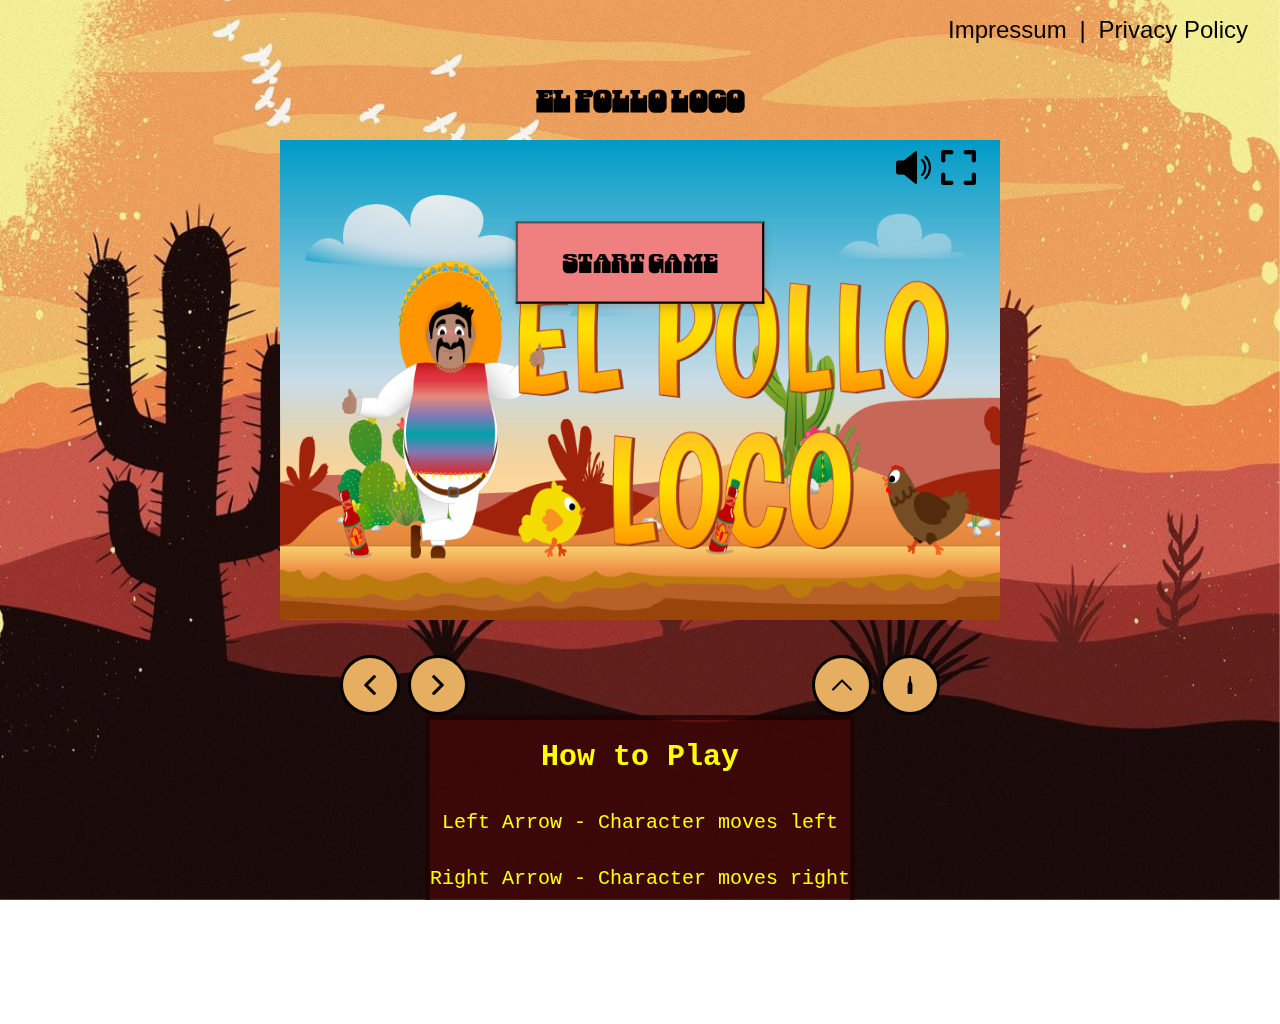
==== index.html @ 7851c174 "project upload" ====
<!DOCTYPE html>
<html lang="en">

<head>
    <meta charset="UTF-8">
    <meta name="viewport" content="width=device-width, initial-scale=1.0">
    <title>El Pollo Loco</title>
    <link rel="stylesheet" href="style.css">
    <link rel="stylesheet" href="fonts.css">
    <link rel="icon" type="image/x-icon" href="img/3_enemies_chicken/chicken_normal/1_walk/1_w.png">
    <script src="./js/models/drawable-objects.class.js"></script>
    <script src="./js/models/movable-object.class.js"></script>
    <script src="./js/models/character.class.js"></script>
    <script src="./js/models/chicken.class.js"></script>
    <script src="./js/models/chicken-small.class.js"></script>
    <script src="./js/models/coin.class.js"></script>
    <script src="./js/models/bottle-ground.class.js"></script>
    <script src="./js/models/cloud.class.js"></script>
    <script src="./js/models/status-bar.class.js"></script>
    <script src="./js/models/statusbar-bottle.class.js"></script>
    <script src="./js/models/statusbar-coin.class.js"></script>
    <script src="./js/models/statusbar-endboss.class.js"></script>
    <script src="./js/models/collision-handler.class.js"></script>
    <script src="./js/models/reset-handler.class.js"></script>
    <script src="./js/models/audio-manager.class.js"></script>
    <script src="./js/models/world.class.js"></script>
    <script src="./js/models/background-object.class.js"></script>
    <script src="./js/models/keyboard.class.js"></script>
    <script src="./js/models/level.class.js"></script>
    <script src="./js/models/throwable-objects.class.js"></script>
    <script src="./js/models/endboss.class.js"></script>
    <script src="./js/levels/level1.js"></script>
    <script src="./js/game.js"></script>
</head>

<body onload="init()">

    <div class="navbar-container">
        <div class="navbar">
            <a href="impressum.html" target="_blank">Impressum</a>
            <div>|</div>
            <a href="datenschutz.html" target="_blank">Privacy Policy</a>
        </div>
    </div>

    <div id="rotateOverlay">
        <div class="overlay-content">
            <p>Please rotate your device to landscape mode.</p>
        </div>
    </div>

    <img class="backgroundImage" src="img/desert.jpg" alt="background-Image">

    <div id="fullscreen">
        <h1>El pollo loco</h1>
        <canvas id="canvas" width="720" height="480"></canvas>
        <div class="start-button-container">
            <button id="startButton" class="start-button" onclick="startGame()">Start Game</button>
        </div>
        <div class="button-container">
            <button id="tryAgainBtn" class="try-again-btn" onclick="tryAgain()">Try Again?</button>
        </div>
        <div class="canvas-icon-width-container">
            <div class="canvas-icon-container">
                <div class="canvas-icons">
                    <img class="volume-icon" onclick="switchIcon()" id="volumeIcon" src="img/volume.png"
                        alt="Volume Icon">
                    <img class="expand-icon" onclick="canvasFullscreen()" src="./img/expand.png" alt="expand Icon">
                </div>
            </div>
        </div>
        <div class="hud">
            <div class="panel-left">
                <button id="leftBtn"><img src="img/left-arrow.png" alt="left-Arrow"></button>
                <button id="rightBtn"><img src="img/right-arrow.png" alt="right-Arrow"></button>
            </div>
            <div class="panel-right">
                <button id="jumpBtn"><img src="img/upload.png" alt="jump-btn"></button>
                <button id="thorwBtn"><img src="img/beer-bottle.png" alt="bottle-thorw-button"></button>
            </div>
        </div>

        <div class="control">
            <h1 class="headline-control">How to Play</h1>
            <h2>Left Arrow - Character moves left</h2>
            <h2>Right Arrow - Character moves right</h2>
            <h2>Space Bar - Character jumps</h2>
            <h2>Key D - Character throws bottle</h2>
        </div>
    </div>


</body>

</html>
---- style.css ----
html,
body {
    margin: 0;
    padding: 0;
    width: 100%;
    height: 100%;
    overflow-x: hidden;
    font-family: 'Danfo', Arial, Helvetica, sans-serif;
    -ms-overflow-style: none;
    scrollbar-width: none;
   
}

::-webkit-scrollbar {
    width: 0;
    height: 0;
}


.backgroundImage {
    position: fixed;
    top: 0;
    left: 0;
    width: 100vw;
    height: 100%;
    object-fit: cover;
    background-size: cover;
    background-attachment: fixed;
    overflow-x: hidden;
    z-index: -1;
}


canvas {
    background-color: black;
    display: block;
}

#fullscreen {
    display: flex;
    flex-direction: column;
    align-items: center;
    width: 100%;
    height: 100%;
    background-image: inherit;
    background-position: center;
    background-size: cover;
    position: relative;
}

.control {
    display: flex;
    flex-direction: column;
    align-items: center;
    color: black;
    border: 5px solid rgba(0, 0, 0, 0.5);
    background-color: rgba(96, 5, 5, 0.486);
    font-family: 'Courier New', Courier, monospace;
    color: yellow;
}

h1 {
    font-size: 30px;
}

h2 {
    font-size: 20px;
    font-weight: lighter;
}

.canvas-icon-width-container {
    position: relative;
    width: 720px;
    bottom: 470px;
    right: 0;
    left: 0;
}

.canvas-icon-container {
    display: flex;
    justify-content: flex-end;
    width: 100%;
}

.canvas-icons {
    width: 80px;
    cursor: pointer;
    display: flex;
    justify-content: space-between;
    padding-right: 24px;
}

.volume-icon {
    height: 35px;
    width: 35px;
}

.expand-icon {
    height: 35px;
    width: 35px;
}

.expand-icon:hover {
    background-color: rgba(128, 128, 128, 0.2);
    padding: 5px;
    box-sizing: border-box;
}

.volume-icon:hover {
    background-color: rgba(128, 128, 128, 0.2);
    padding: 5px;
    box-sizing: border-box;
}

.start-button {
    transform: scale(1.1);
    padding: 20px 40px;
    font-size: 24px;
    z-index: 1000;
    cursor: pointer;
    background-color: lightcoral;
    font-family: 'Danfo', Arial, Helvetica, sans-serif;
    box-shadow: 0 4px 8px rgba(0, 0, 0, 0.2);
}

.start-button-container {
    width: 720px;
    top: 165px;
    position: absolute;
    display: flex;
    justify-content: center;
}

.button-container {
    width: 720px;
    position: relative;
    bottom: 80px;
    display: flex;
    justify-content: center;
}

.try-again-btn {
    display: none;
    padding: 20px 40px;
    font-size: 24px;
    z-index: 1000;
    cursor: pointer;
    background-color: lightcoral;
    font-family: 'Danfo', Arial, Helvetica, sans-serif;
    box-shadow: 0 4px 8px rgba(0, 0, 0, 0.2);
    transform: scale(1.1);
}

.navbar-container {
    position: relative;
    width: 100%;
    top: 0;
    display: flex;
    justify-content: flex-end;
    z-index: 1000;
}

.navbar {
    width: 300px;
    display: flex;
    justify-content: space-between;
    padding-right: 16px;
    margin: 16px;
    box-sizing: content-box;
    gap: 8px;
    font-family: 'Franklin Gothic Medium', 'Arial Narrow', Arial, sans-serif;
    font-size: 24px;
}

a {
    color: black;
    text-decoration: none;
}

a:hover {
    text-decoration: underline;
    color: blue;
}

.hud {
    display: none;
}

.hud button {
    width: 60px;
    height: 60px;
    border-radius: 50%;
    border: 3px solid black;
    cursor: pointer;
    background-color: rgb(230, 174, 97);
    display: flex;
    justify-content: center;
    align-items: center;
    transition: transform 0.1s ease, background-color 0.1s ease, border-color 0.1s ease;
}

.hud button:active {
    transform: translateY(2px);
    box-shadow: 0 2px 5px rgba(0, 0, 0, 0.2);
    background-color: rgb(249, 158, 30);
    border-color: grey;
    transition: transform 0.1s ease, background-color 0.1s ease, border-color 0.1s ease;
}

.hud img {
    width: 20px;
}

.panel-left {
    display: flex;
    justify-content: space-between;
    gap: 8px;
}

.panel-right {
    display: flex;
    justify-content: space-between;
    gap: 8px;
}

#rotateOverlay {
    position: fixed;
    top: 0;
    left: 0;
    width: 100%;
    height: 100%;
    background: rgba(0, 0, 0, 0.8);
    color: white;
    display: none;
    text-align: center;
    z-index: 9999;
    font-size: 32px;
    padding: 20px;
}

.overlay-content {
    display: flex;
    justify-content: center;
    align-items: center;
    height: 100vh;
    width: 100%;
    font-family: 'Lucida Sans', 'Lucida Sans Regular', 'Lucida Grande', 'Lucida Sans Unicode', Geneva, Verdana, sans-serif;
}


/*Smartphones*/

@media screen and (orientation: portrait) {
    #rotateOverlay {
        display: block;
    }
}

@media only screen and (max-width: 720px) {
    canvas {
        width: 100%;
    }
}

@media only screen and (max-height: 480px) {
    canvas {
        height: 100vh;
    }
}

@media screen and (max-width: 1080px) and (orientation: landscape) {
    .hud {
        position: absolute;
        bottom: 120px;
        top: 500px;
        display: block;
        width: 600px;
        display: flex;
        justify-content: space-between;
        align-items: center;
        margin-bottom: 16px;
    }

    .hud button {
        width: 40px;
        height: 40px;
    }

}

@media screen and (max-width: 1366px) and (max-height: 1024px) and (orientation: landscape) {
    .hud {
        display: flex;
        justify-content: space-between;
        width: 600px;
    }

}

@media screen and (max-width: 1144px) and (max-height: 767px) and (orientation: landscape) {
    .hud {
        display: flex;
        justify-content: space-between;
        width: 600px;
    }

}

@media screen and (max-width: 1080px) and (max-height: 678px) and (orientation: landscape) {

    .hud {
        bottom: 45px;
    }

}

@media screen and (max-width: 932px) and (max-height: 430px) and (orientation: landscape) {

    .canvas-icon-width-container {
        width: 1000px;
        bottom: 420px;
    }

    .expand-icon {
        display: none;
    }

    .navbar-container {
        justify-content: center;
    }

    .hud {
        top: 400px;
        width: 800px;
    }

    .panel-left,
    .panel-right{
        gap: 24px;
    }

    h1,
    .control, 
    .navbar-container{
        display: none;
    }

    html,
    body {
        overflow: hidden;
    }

    canvas {
        width: 100%;
        height: 100%;
    }

}

@media screen and (max-width: 915px) and (max-height: 412px) and (orientation: landscape) {

    .hud {
        top: 380px;
    }

    .canvas-icon-width-container {
        width: 1000px;
        bottom: 395px;
    }
}

@media screen and (max-width: 896px) and (max-height: 414px) and (orientation: landscape) {

    .canvas-icon-width-container {
        width: 1000px;
        bottom: 400px;
    }

    .expand-icon {
        display: none;
    }

    .hud {
        top: 470px;
        width: 815px;
    }

    h1,
    .control, 
    .navbar-container{
        display: none;
    }

    html,
    body {
        overflow: hidden;
    }

    .hud {
        top: 390px;
    }

    canvas {
        width: 100%;
        height: 100%;
    }
}

@media screen and (max-width: 844px) and (max-height: 390px) and (orientation: landscape) {

    .canvas-icon-width-container {
        width: 860px;
        bottom: 385px;
    }

    .expand-icon {
        display: none;
    }

    .hud {
        top: 365px;
        width: 570px;
    }

    h1,
    .control, 
    .navbar-container{
        display: none;
    }

    html,
    body {
        overflow: hidden;
    }

    canvas {
        width: 100%;
        height: 100%;
    }

}

@media screen and (max-width: 740px) and (max-height: 360px) and (orientation: landscape) {

    .canvas-icon-width-container {
        width: 860px;
        bottom: 350px;
    }

    .expand-icon {
        display: none;
    }

    .hud {
        top: 335px;
        width: 570px;
    }

    h1,
    .control, 
    .navbar-container{
        display: none;
    }

    html,
    body {
        overflow: hidden;
    }

    canvas {
        width: 100%;
        height: 100%;
    }

}

@media screen and (max-width: 667px) and (max-height: 375px) and (orientation: landscape) {
    .hud {
        top: 350px;
    }

    .canvas-icon-width-container {
        width: 680px;
        bottom: 365px;
    }

    h1,
    .control, 
    .navbar-container{
        display: none;
    }

    html,
    body {
        overflow: hidden;
    }
    
}


/*Responsive styles*/

@media (max-width: 1024px) and (orientation: portrait) {
    .hud {
        display: block;
        width: 650px;
        display: flex;
        justify-content: space-between;
        align-items: center;
        margin-bottom: 16px;
    }

    .hud button {
        width: 60px;
        height: 60px;
    }
}

@media (max-width: 1000px) and (orientation: portrait) {
    .navbar {
        width: 250px;
        font-size: 18px;
    }
}

@media (max-width: 800px) and (orientation: portrait) {
    .navbar-container {
        justify-content: center;
    }
}

@media (max-width: 715px) and (orientation: portrait) {
    .canvas-icon-width-container {
        bottom: 420px;
        width: 690px;
    }
}

@media (max-width: 670px) and (orientation: portrait) {
    .hud {
        width: 560px;
        margin-bottom: 16px;
    }

    .canvas-icon-width-container {
        bottom: 385px;
        width: 590px;
    }
}

@media (max-width: 650px) and (orientation: portrait) {
    .canvas-icons {
        width: 50px;
    }

    .volume-icon {
        width: 20px;
        height: 20px;
    }

    .expand-icon {
        width: 20px;
        height: 20px;
    }


    .start-button {
        padding: 16px 24px;
    }

    .control {
        margin-top: 24px;
    }
}

@media (max-width: 590px) and (orientation: portrait) {
    .canvas-icon-width-container {
        bottom: 360px;
    }

}


@media (max-width: 580px) and (orientation: portrait) {

    .control {
        padding: 0;
    }

    .headline-control {
        font-size: 30px;
    }

    h2 {
        font-size: 20px;
    }

    #rotateOverlay {
        font-size: 24px;
    }
}

@media (max-width: 560px) and (orientation: portrait) {
    .hud {
        width: 500px;
    }

    .hud button {
        width: 50px;
        height: 50px;
    }

    .canvas-icon-width-container {
        bottom: 315px;
    }
}

@media (max-width: 530px) and (orientation: portrait) {

    .start-button {
        padding: 8px 16px;
        font-size: 16px;
    }

    .canvas-icon-width-container {
        bottom: 280px;
        width: 500px;
    }
}

@media (max-width: 560px) and (orientation: portrait) {
    .panel-left {
        width: 100px;
    }

    .panel-right {
        width: 100px;
    }

    .hud {
        width: 400px;
    }
}

@media (max-width: 470px) and (orientation: portrait) {
    .canvas-icon-width-container {
        bottom: 255px;
        width: 450px;
    }
}


@media (max-width: 460px) and (orientation: portrait) {

    .headline-control {
        font-size: 25px;
    }

    h2 {
        font-size: 18px;
    }

    .start-button {
        top: 24%;
    }

    .try-again-btn {
        padding: 10px 20px;
    }

    .button-container {
        bottom: 60px;
    }

    #rotateOverlay {
        font-size: 20px;
    }
}

@media (max-width: 420px) and (orientation: portrait) {

    .hud {
        width: 300px;
    }

    .canvas-icon-width-container {
        bottom: 225px;
        width: 400px;
    }

}

@media (max-width: 400px) and (orientation: portrait) {

    .headline-control {
        font-size: 23px;
    }

    h2 {
        font-size: 16px;
    }
}

@media (max-width: 380px) and (orientation: portrait) {

    #rotateOverlay {
        font-size: 18px;
    }

}

@media (max-height: 1000px) and (orientation: portrait) {
    .backgroundImage {
        height: 170vh;
    }
}

@media (max-height: 820px) and (orientation: portrait) {
    .start-button {
        top: 30%;
    }
}
---- fonts.css ----
/* danfo-regular - latin */
@font-face {
    font-display: swap; /* Check https://developer.mozilla.org/en-US/docs/Web/CSS/@font-face/font-display for other options. */
    font-family: 'Danfo';
    font-style: normal;
    font-weight: 400;
    src: url('./fonts/danfo-v2-latin-regular.woff2') format('woff2'); /* Chrome 36+, Opera 23+, Firefox 39+, Safari 12+, iOS 10+ */
  }
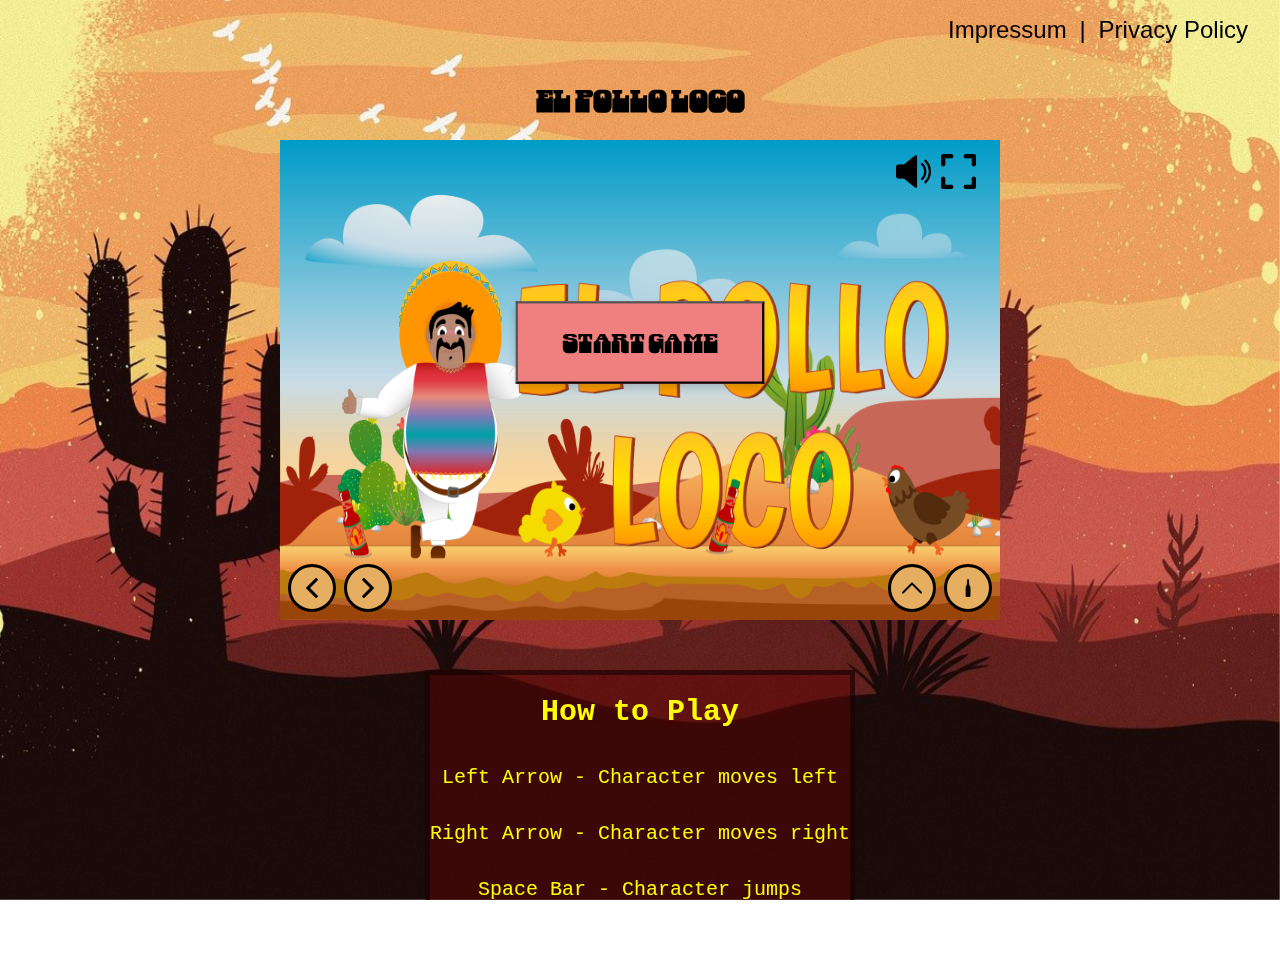
==== commit 11e7b978: "UI adjustment" ====
--- a/index.html
+++ b/index.html
@@ -4,6 +4,8 @@
 <head>
     <meta charset="UTF-8">
     <meta name="viewport" content="width=device-width, initial-scale=1.0">
+    <meta name="apple-mobile-web-app-capable" content="yes">
+    <meta name="apple-mobile-web-app-status-bar-style" content="black-translucent">
     <title>El Pollo Loco</title>
     <link rel="stylesheet" href="style.css">
     <link rel="stylesheet" href="fonts.css">
@@ -53,30 +55,32 @@
 
     <div id="fullscreen">
         <h1>El pollo loco</h1>
-        <canvas id="canvas" width="720" height="480"></canvas>
-        <div class="start-button-container">
-            <button id="startButton" class="start-button" onclick="startGame()">Start Game</button>
-        </div>
-        <div class="button-container">
-            <button id="tryAgainBtn" class="try-again-btn" onclick="tryAgain()">Try Again?</button>
-        </div>
-        <div class="canvas-icon-width-container">
-            <div class="canvas-icon-container">
-                <div class="canvas-icons">
-                    <img class="volume-icon" onclick="switchIcon()" id="volumeIcon" src="img/volume.png"
-                        alt="Volume Icon">
-                    <img class="expand-icon" onclick="canvasFullscreen()" src="./img/expand.png" alt="expand Icon">
+        <div class="fullscreen-canvas" id="fullscreen-canvas">
+            <canvas id="canvas" width="720" height="480"></canvas>
+            <div class="start-button-container">
+                <button id="startButton" class="start-button" onclick="startGame()">Start Game</button>
+            </div>
+            <div class="button-container">
+                <button id="tryAgainBtn" class="try-again-btn" onclick="tryAgain()">Try Again?</button>
+            </div>
+            <div class="canvas-icon-width-container"> 
+                <div class="canvas-icon-container">
+                    <div class="canvas-icons">
+                        <img class="volume-icon" onclick="switchIcon()" id="volumeIcon" src="img/volume.png"
+                            alt="Volume Icon">
+                        <img class="expand-icon" onclick="canvasFullscreen()" src="./img/expand.png" alt="expand Icon">
+                    </div>
                 </div>
             </div>
-        </div>
-        <div class="hud">
-            <div class="panel-left">
-                <button id="leftBtn"><img src="img/left-arrow.png" alt="left-Arrow"></button>
-                <button id="rightBtn"><img src="img/right-arrow.png" alt="right-Arrow"></button>
-            </div>
-            <div class="panel-right">
-                <button id="jumpBtn"><img src="img/upload.png" alt="jump-btn"></button>
-                <button id="thorwBtn"><img src="img/beer-bottle.png" alt="bottle-thorw-button"></button>
+            <div class="hud">
+                <div class="panel-left">
+                    <button id="leftBtn"><img src="img/left-arrow.png" alt="left-Arrow"></button>
+                    <button id="rightBtn"><img src="img/right-arrow.png" alt="right-Arrow"></button>
+                </div>
+                <div class="panel-right">
+                    <button id="jumpBtn"><img src="img/upload.png" alt="jump-btn"></button>
+                    <button id="thorwBtn"><img src="img/beer-bottle.png" alt="bottle-thorw-button"></button>
+                </div>
             </div>
         </div>
 
--- a/style.css
+++ b/style.css
@@ -5,10 +5,11 @@
     width: 100%;
     height: 100%;
     overflow-x: hidden;
+    overflow-y: auto;
     font-family: 'Danfo', Arial, Helvetica, sans-serif;
     -ms-overflow-style: none;
     scrollbar-width: none;
-   
+
 }
 
 ::-webkit-scrollbar {
@@ -30,6 +31,13 @@
     z-index: -1;
 }
 
+.fullscreen-canvas {
+    position: relative;
+    width: 720px;
+    height: 480px;
+}
+
+
 
 canvas {
     background-color: black;
@@ -57,6 +65,7 @@
     background-color: rgba(96, 5, 5, 0.486);
     font-family: 'Courier New', Courier, monospace;
     color: yellow;
+    margin-top: 50px;
 }
 
 h1 {
@@ -69,11 +78,10 @@
 }
 
 .canvas-icon-width-container {
-    position: relative;
-    width: 720px;
-    bottom: 470px;
-    right: 0;
-    left: 0;
+    position: absolute;
+    top: 14px;
+    width: 100%;
+
 }
 
 .canvas-icon-container {
@@ -124,7 +132,7 @@
 }
 
 .start-button-container {
-    width: 720px;
+    width: 100%;
     top: 165px;
     position: absolute;
     display: flex;
@@ -132,8 +140,8 @@
 }
 
 .button-container {
-    width: 720px;
-    position: relative;
+    width: 100%;
+    position: absolute;
     bottom: 80px;
     display: flex;
     justify-content: center;
@@ -183,12 +191,17 @@
 }
 
 .hud {
+    position: absolute;
+    display: flex;
+    justify-content: space-between;
+    bottom: 8px;
+    width: 100%;
     display: none;
 }
 
 .hud button {
-    width: 60px;
-    height: 60px;
+    width: 48px;
+    height: 48px;
     border-radius: 50%;
     border: 3px solid black;
     cursor: pointer;
@@ -215,12 +228,15 @@
     display: flex;
     justify-content: space-between;
     gap: 8px;
+    padding-left: 8px;
+
 }
 
 .panel-right {
     display: flex;
     justify-content: space-between;
     gap: 8px;
+    padding-right: 8px;
 }
 
 #rotateOverlay {
@@ -235,7 +251,6 @@
     text-align: center;
     z-index: 9999;
     font-size: 32px;
-    padding: 20px;
 }
 
 .overlay-content {
@@ -248,271 +263,17 @@
 }
 
 
-/*Smartphones*/
-
+/* Porträtmodus: Allgemeine Einstellungen */
 @media screen and (orientation: portrait) {
     #rotateOverlay {
         display: block;
     }
 }
 
-@media only screen and (max-width: 720px) {
-    canvas {
-        width: 100%;
-    }
-}
-
-@media only screen and (max-height: 480px) {
-    canvas {
-        height: 100vh;
-    }
-}
-
-@media screen and (max-width: 1080px) and (orientation: landscape) {
-    .hud {
-        position: absolute;
-        bottom: 120px;
-        top: 500px;
-        display: block;
-        width: 600px;
+/* Responsive Anpassungen für verschiedene Bildschirmbreiten im Porträtmodus */
+@media (max-width: 1024px) and (orientation: portrait) {
+    .hud {
         display: flex;
-        justify-content: space-between;
-        align-items: center;
-        margin-bottom: 16px;
-    }
-
-    .hud button {
-        width: 40px;
-        height: 40px;
-    }
-
-}
-
-@media screen and (max-width: 1366px) and (max-height: 1024px) and (orientation: landscape) {
-    .hud {
-        display: flex;
-        justify-content: space-between;
-        width: 600px;
-    }
-
-}
-
-@media screen and (max-width: 1144px) and (max-height: 767px) and (orientation: landscape) {
-    .hud {
-        display: flex;
-        justify-content: space-between;
-        width: 600px;
-    }
-
-}
-
-@media screen and (max-width: 1080px) and (max-height: 678px) and (orientation: landscape) {
-
-    .hud {
-        bottom: 45px;
-    }
-
-}
-
-@media screen and (max-width: 932px) and (max-height: 430px) and (orientation: landscape) {
-
-    .canvas-icon-width-container {
-        width: 1000px;
-        bottom: 420px;
-    }
-
-    .expand-icon {
-        display: none;
-    }
-
-    .navbar-container {
-        justify-content: center;
-    }
-
-    .hud {
-        top: 400px;
-        width: 800px;
-    }
-
-    .panel-left,
-    .panel-right{
-        gap: 24px;
-    }
-
-    h1,
-    .control, 
-    .navbar-container{
-        display: none;
-    }
-
-    html,
-    body {
-        overflow: hidden;
-    }
-
-    canvas {
-        width: 100%;
-        height: 100%;
-    }
-
-}
-
-@media screen and (max-width: 915px) and (max-height: 412px) and (orientation: landscape) {
-
-    .hud {
-        top: 380px;
-    }
-
-    .canvas-icon-width-container {
-        width: 1000px;
-        bottom: 395px;
-    }
-}
-
-@media screen and (max-width: 896px) and (max-height: 414px) and (orientation: landscape) {
-
-    .canvas-icon-width-container {
-        width: 1000px;
-        bottom: 400px;
-    }
-
-    .expand-icon {
-        display: none;
-    }
-
-    .hud {
-        top: 470px;
-        width: 815px;
-    }
-
-    h1,
-    .control, 
-    .navbar-container{
-        display: none;
-    }
-
-    html,
-    body {
-        overflow: hidden;
-    }
-
-    .hud {
-        top: 390px;
-    }
-
-    canvas {
-        width: 100%;
-        height: 100%;
-    }
-}
-
-@media screen and (max-width: 844px) and (max-height: 390px) and (orientation: landscape) {
-
-    .canvas-icon-width-container {
-        width: 860px;
-        bottom: 385px;
-    }
-
-    .expand-icon {
-        display: none;
-    }
-
-    .hud {
-        top: 365px;
-        width: 570px;
-    }
-
-    h1,
-    .control, 
-    .navbar-container{
-        display: none;
-    }
-
-    html,
-    body {
-        overflow: hidden;
-    }
-
-    canvas {
-        width: 100%;
-        height: 100%;
-    }
-
-}
-
-@media screen and (max-width: 740px) and (max-height: 360px) and (orientation: landscape) {
-
-    .canvas-icon-width-container {
-        width: 860px;
-        bottom: 350px;
-    }
-
-    .expand-icon {
-        display: none;
-    }
-
-    .hud {
-        top: 335px;
-        width: 570px;
-    }
-
-    h1,
-    .control, 
-    .navbar-container{
-        display: none;
-    }
-
-    html,
-    body {
-        overflow: hidden;
-    }
-
-    canvas {
-        width: 100%;
-        height: 100%;
-    }
-
-}
-
-@media screen and (max-width: 667px) and (max-height: 375px) and (orientation: landscape) {
-    .hud {
-        top: 350px;
-    }
-
-    .canvas-icon-width-container {
-        width: 680px;
-        bottom: 365px;
-    }
-
-    h1,
-    .control, 
-    .navbar-container{
-        display: none;
-    }
-
-    html,
-    body {
-        overflow: hidden;
-    }
-    
-}
-
-
-/*Responsive styles*/
-
-@media (max-width: 1024px) and (orientation: portrait) {
-    .hud {
-        display: block;
-        width: 650px;
-        display: flex;
-        justify-content: space-between;
-        align-items: center;
-        margin-bottom: 16px;
-    }
-
-    .hud button {
-        width: 60px;
-        height: 60px;
     }
 }
 
@@ -529,60 +290,18 @@
     }
 }
 
-@media (max-width: 715px) and (orientation: portrait) {
-    .canvas-icon-width-container {
-        bottom: 420px;
-        width: 690px;
-    }
-}
-
-@media (max-width: 670px) and (orientation: portrait) {
-    .hud {
-        width: 560px;
-        margin-bottom: 16px;
-    }
-
-    .canvas-icon-width-container {
-        bottom: 385px;
-        width: 590px;
-    }
-}
-
 @media (max-width: 650px) and (orientation: portrait) {
-    .canvas-icons {
-        width: 50px;
-    }
-
     .volume-icon {
         width: 20px;
         height: 20px;
     }
 
-    .expand-icon {
-        width: 20px;
-        height: 20px;
-    }
-
-
-    .start-button {
-        padding: 16px 24px;
-    }
-
     .control {
         margin-top: 24px;
     }
 }
 
-@media (max-width: 590px) and (orientation: portrait) {
-    .canvas-icon-width-container {
-        bottom: 360px;
-    }
-
-}
-
-
 @media (max-width: 580px) and (orientation: portrait) {
-
     .control {
         padding: 0;
     }
@@ -600,58 +319,7 @@
     }
 }
 
-@media (max-width: 560px) and (orientation: portrait) {
-    .hud {
-        width: 500px;
-    }
-
-    .hud button {
-        width: 50px;
-        height: 50px;
-    }
-
-    .canvas-icon-width-container {
-        bottom: 315px;
-    }
-}
-
-@media (max-width: 530px) and (orientation: portrait) {
-
-    .start-button {
-        padding: 8px 16px;
-        font-size: 16px;
-    }
-
-    .canvas-icon-width-container {
-        bottom: 280px;
-        width: 500px;
-    }
-}
-
-@media (max-width: 560px) and (orientation: portrait) {
-    .panel-left {
-        width: 100px;
-    }
-
-    .panel-right {
-        width: 100px;
-    }
-
-    .hud {
-        width: 400px;
-    }
-}
-
-@media (max-width: 470px) and (orientation: portrait) {
-    .canvas-icon-width-container {
-        bottom: 255px;
-        width: 450px;
-    }
-}
-
-
 @media (max-width: 460px) and (orientation: portrait) {
-
     .headline-control {
         font-size: 25px;
     }
@@ -677,21 +345,7 @@
     }
 }
 
-@media (max-width: 420px) and (orientation: portrait) {
-
-    .hud {
-        width: 300px;
-    }
-
-    .canvas-icon-width-container {
-        bottom: 225px;
-        width: 400px;
-    }
-
-}
-
 @media (max-width: 400px) and (orientation: portrait) {
-
     .headline-control {
         font-size: 23px;
     }
@@ -702,11 +356,9 @@
 }
 
 @media (max-width: 380px) and (orientation: portrait) {
-
     #rotateOverlay {
         font-size: 18px;
     }
-
 }
 
 @media (max-height: 1000px) and (orientation: portrait) {
@@ -721,3 +373,94 @@
     }
 }
 
+/* Landschaftsmodus: Allgemeine Einstellungen */
+@media screen and (orientation: landscape) {
+    .hud {
+        display: flex !important;
+    }
+}
+
+/* Samsung Galaxy S8 und ähnliche Geräte */
+@media (max-width: 740px) and (max-height: 360px) and (orientation: landscape) {
+
+    .fullscreen-canvas,
+    canvas {
+        width: 100vw !important;
+        height: 100vh !important;
+
+    }
+
+    .hud {
+        display: flex !important;
+    }
+
+    h1,
+    .control,
+    .navbar-container {
+        display: none;
+    }
+
+}
+
+/* Samsung Galaxy S20 Ultra */
+@media (max-width: 915px) and (max-height: 412px) and (orientation: landscape) {
+
+    .fullscreen-canvas,
+    canvas {
+        width: 100vw !important;
+        height: 100vh !important;
+
+    }
+
+    .hud {
+        display: flex !important;
+    }
+
+    h1,
+    .control,
+    .navbar-container {
+        display: none;
+    }
+
+}
+
+/* iPhone 12 Pro, iPhone 14 Pro Max, Google Pixel 7 */
+@media (max-width: 844px) and (max-height: 390px) and (orientation: landscape) {
+
+    .fullscreen-canvas,
+    canvas {
+        width: 100vw !important;
+        height: 100vh !important;
+
+    }
+
+    .hud {
+        display: flex !important;
+    }
+
+    h1,
+    .control,
+    .navbar-container {
+        display: none;
+    }
+}
+
+/* iPhone SE, iPhone 12 Mini, und andere Geräte mit ähnlicher Größe */
+@media (max-width: 667px) and (max-height: 375px) and (orientation: landscape) {
+
+    .fullscreen-canvas,
+    canvas {
+        width: 100vw !important;
+        height: 100vh !important;
+    }
+
+    .hud {
+        display: flex !important;
+    }
+
+    h1,
+    .control,
+    .navbar-container {
+        display: none;
+    }
+}